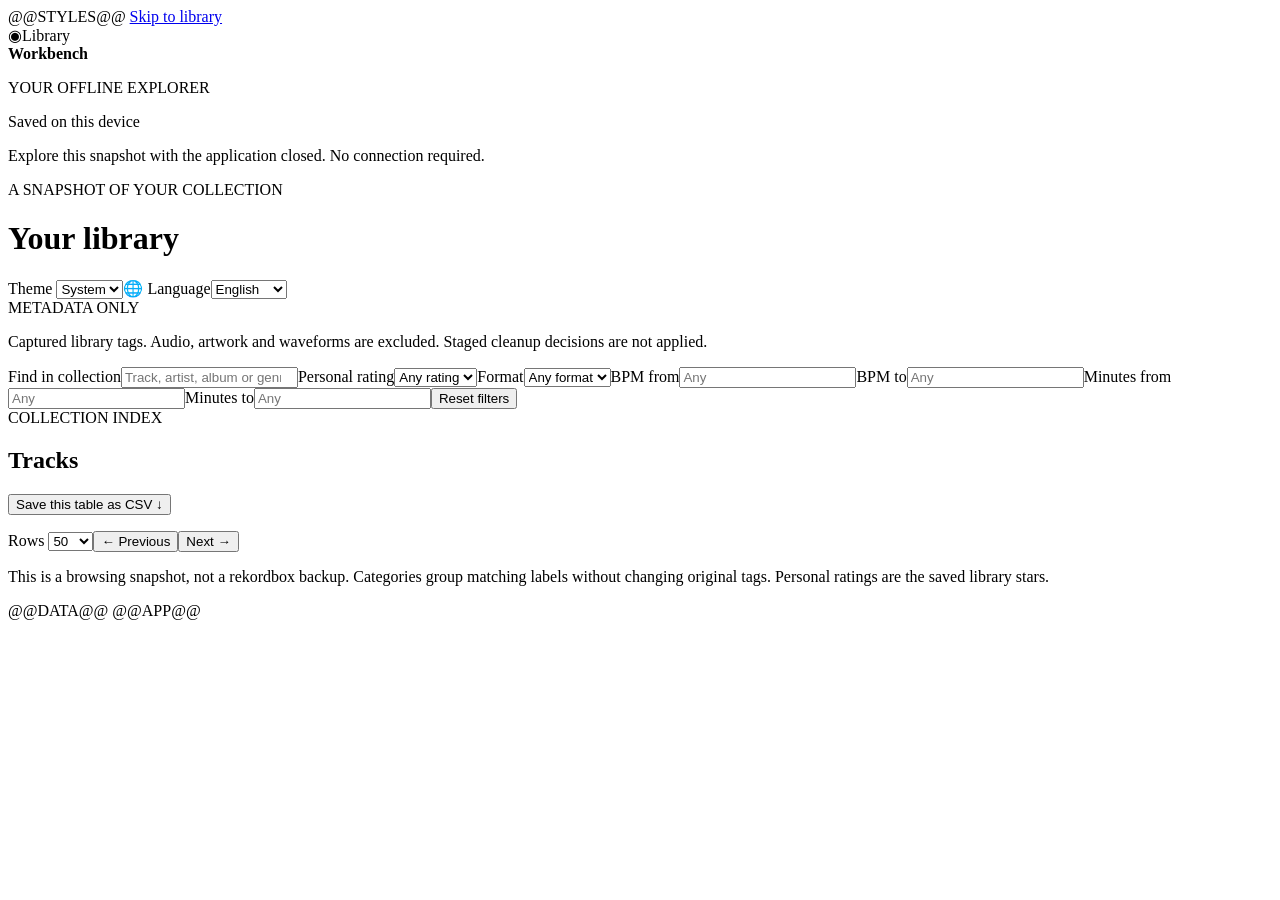
==== static/explorer.html @ 605f7ca6 "Add interface localization, bundled documentation and Unicode property/browser checks" ====
<!DOCTYPE html>

<html lang="en">
<head>
<meta charset="utf-8"/><meta content="width=device-width,initial-scale=1" name="viewport"/>
<meta content="default-src 'none'; script-src 'self' 'unsafe-inline' file:; style-src 'self' 'unsafe-inline' file:; connect-src 'none'; img-src data:; base-uri 'none'; form-action 'none'" http-equiv="Content-Security-Policy"/>
<title>@@TITLE@@ · Offline library explorer</title>
@@STYLES@@
</head>
<body data-mode="@@MODE@@" data-view="@@VIEW@@">
<a class="skip" data-i18n="Skip to library" href="#main">Skip to library</a>
<aside class="sidebar"><div class="brand"><span class="brand-mark">◉</span><span>Library<br/><strong>Workbench</strong></span></div><p class="eyebrow" data-i18n="YOUR OFFLINE EXPLORER">YOUR OFFLINE EXPLORER</p><nav aria-label="Library categories" data-i18n-aria="Library categories" id="navigation"></nav><div class="sidebar-note" data-i18n="{slot0} Saved on this device {slot1}"><span class="dot"></span> Saved on this device<p data-i18n="Explore this snapshot with the application closed. No connection required.">Explore this snapshot with the application closed. No connection required.</p></div></aside>
<main id="main">
<header><div><span class="eyebrow" data-i18n="A SNAPSHOT OF YOUR COLLECTION">A SNAPSHOT OF YOUR COLLECTION</span><h1 id="library-title"><span data-i18n="Your library">Your library</span></h1><p class="muted" id="snapshot-info"></p></div><label class="theme-label"><span data-i18n="Theme">Theme </span><select aria-label="Theme" data-i18n-aria="Theme" id="theme"><option data-i18n="System" value="system">System</option><option data-i18n="Dark" value="dark">Dark</option><option data-i18n="Light" value="light">Light</option></select></label><label class="theme-label"><span data-i18n="Language">🌐 Language</span><select aria-label="Interface language" data-i18n-aria="Interface language" id="language"><option value="en">English</option><option value="de">Deutsch</option><option value="fr">Français</option><option value="it">Italiano</option><option value="es">Español</option><option value="el">Ελληνικά</option><option value="pl">Polski</option><option value="cs">Čeština</option><option value="ru">Русский</option></select></label></header>
<div class="snapshot-note"><span class="badge" data-i18n="METADATA ONLY">METADATA ONLY</span><p id="scope-note"><span data-i18n="Captured library tags. Audio, artwork and waveforms are excluded. Staged cleanup decisions are not applied.">Captured library tags. Audio, artwork and waveforms are excluded. Staged cleanup decisions are not applied.</span></p></div>
<section aria-label="Library summary" class="metrics" data-i18n-aria="Library summary" id="metrics"></section>
<section aria-label="Filter metadata" class="filters" data-i18n-aria="Filter metadata"><label class="search-label"><span data-i18n="Find in collection">Find in collection</span><input autocomplete="off" id="search" placeholder="Track, artist, album or genre…" type="search"/></label><label><span data-i18n="Personal rating">Personal rating</span><select id="rating-filter"><option data-i18n="Any rating" value="">Any rating</option><option data-i18n="Unrated" value="unrated">Unrated</option><option data-i18n="1 star" value="1">1 star</option><option data-i18n="2 stars" value="2">2 stars</option><option data-i18n="3 stars" value="3">3 stars</option><option data-i18n="4 stars" value="4">4 stars</option><option data-i18n="5 stars" value="5">5 stars</option><option data-i18n="Unknown" value="unknown">Unknown</option></select></label><label><span data-i18n="Format">Format</span><select id="format-filter"><option data-i18n="Any format" value="">Any format</option></select></label><label><span data-i18n="BPM from">BPM from</span><input id="bpm-min" min="0" placeholder="Any" step="any" type="number"/></label><label><span data-i18n="BPM to">BPM to</span><input id="bpm-max" min="0" placeholder="Any" step="any" type="number"/></label><label><span data-i18n="Minutes from">Minutes from</span><input id="duration-min" min="0" placeholder="Any" step="any" type="number"/></label><label><span data-i18n="Minutes to">Minutes to</span><input id="duration-max" min="0" placeholder="Any" step="any" type="number"/></label><button class="secondary" data-i18n="Reset filters" id="reset">Reset filters</button></section>
<p hidden="" id="filter-error" role="alert"></p><div aria-label="Category filters" class="chips" data-i18n-aria="Category filters" id="active-filters"></div>
<section aria-label="Collection overview" class="overview" data-i18n-aria="Collection overview" id="overview"></section>
<section class="browser"><div class="section-heading"><div><span class="eyebrow" data-i18n="COLLECTION INDEX" id="view-eyebrow">COLLECTION INDEX</span><h2 id="view-title"><span data-i18n="Tracks">Tracks</span></h2><p class="muted" id="view-description"></p></div><button class="secondary" data-i18n="Save this table as CSV ↓" id="download-csv">Save this table as CSV ↓</button></div><div class="table-scroll"><table id="metadata-table"><thead></thead><tbody></tbody></table></div><div class="pagination"><p aria-live="polite" id="results" role="status"></p><div><label><span data-i18n="Rows">Rows </span><select aria-label="Rows per page" data-i18n-aria="Rows per page" id="page-size"><option value="50">50</option><option value="100">100</option><option value="250">250</option></select></label><button class="secondary" data-i18n="← Previous" id="previous">← Previous</button><button class="secondary" data-i18n="Next →" id="next">Next →</button></div></div></section>
<footer><p id="provenance"></p><p data-i18n="This is a browsing snapshot, not a rekordbox backup. Categories group matching labels without changing original tags. Personal ratings are the saved library stars.">This is a browsing snapshot, not a rekordbox backup. Categories group matching labels without changing original tags. Personal ratings are the saved library stars.</p><p id="cue-note"></p></footer>
</main>
<dialog id="track-detail"><button aria-label="Close track details" class="close" data-i18n-aria="Close track details" id="close-detail">×</button><span class="eyebrow" data-i18n="SAVED TRACK METADATA">SAVED TRACK METADATA</span><h2 id="detail-title"></h2><dl id="detail-fields"></dl></dialog>
<noscript>This explorer needs JavaScript enabled to filter and display its embedded metadata. It does not need an internet connection.</noscript>
@@DATA@@
@@APP@@
</body></html>
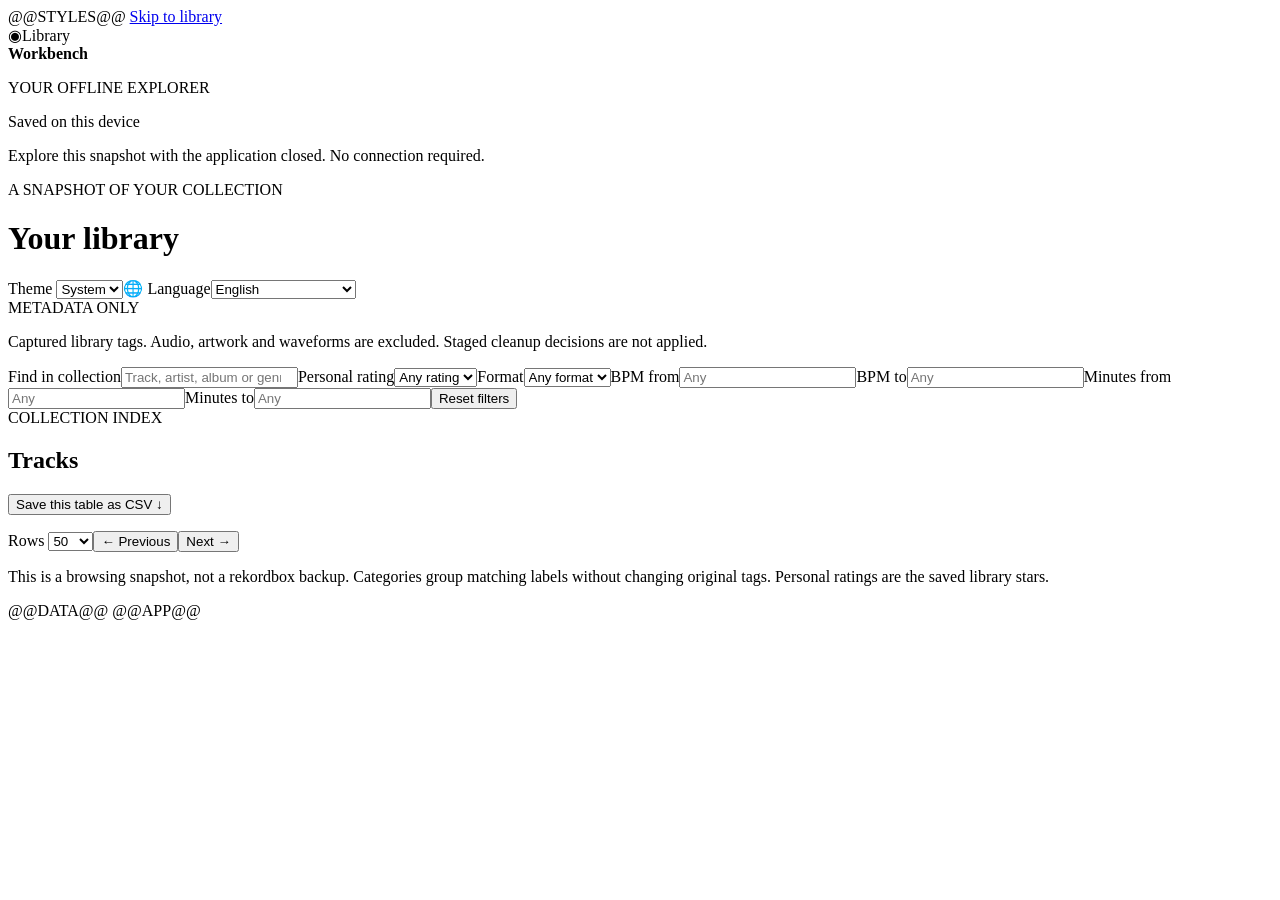
==== commit 2be985df: "Add Arabic, Japanese and regional Portuguese interface translations" ====
--- a/static/explorer.html
+++ b/static/explorer.html
@@ -11,14 +11,14 @@
 <a class="skip" data-i18n="Skip to library" href="#main">Skip to library</a>
 <aside class="sidebar"><div class="brand"><span class="brand-mark">◉</span><span>Library<br/><strong>Workbench</strong></span></div><p class="eyebrow" data-i18n="YOUR OFFLINE EXPLORER">YOUR OFFLINE EXPLORER</p><nav aria-label="Library categories" data-i18n-aria="Library categories" id="navigation"></nav><div class="sidebar-note" data-i18n="{slot0} Saved on this device {slot1}"><span class="dot"></span> Saved on this device<p data-i18n="Explore this snapshot with the application closed. No connection required.">Explore this snapshot with the application closed. No connection required.</p></div></aside>
 <main id="main">
-<header><div><span class="eyebrow" data-i18n="A SNAPSHOT OF YOUR COLLECTION">A SNAPSHOT OF YOUR COLLECTION</span><h1 id="library-title"><span data-i18n="Your library">Your library</span></h1><p class="muted" id="snapshot-info"></p></div><label class="theme-label"><span data-i18n="Theme">Theme </span><select aria-label="Theme" data-i18n-aria="Theme" id="theme"><option data-i18n="System" value="system">System</option><option data-i18n="Dark" value="dark">Dark</option><option data-i18n="Light" value="light">Light</option></select></label><label class="theme-label"><span data-i18n="Language">🌐 Language</span><select aria-label="Interface language" data-i18n-aria="Interface language" id="language"><option value="en">English</option><option value="de">Deutsch</option><option value="fr">Français</option><option value="it">Italiano</option><option value="es">Español</option><option value="el">Ελληνικά</option><option value="pl">Polski</option><option value="cs">Čeština</option><option value="ru">Русский</option></select></label></header>
+<header><div><span class="eyebrow" data-i18n="A SNAPSHOT OF YOUR COLLECTION">A SNAPSHOT OF YOUR COLLECTION</span><h1 id="library-title"><span data-i18n="Your library">Your library</span></h1><p class="muted" id="snapshot-info"></p></div><label class="theme-label"><span data-i18n="Theme">Theme </span><select aria-label="Theme" data-i18n-aria="Theme" id="theme"><option data-i18n="System" value="system">System</option><option data-i18n="Dark" value="dark">Dark</option><option data-i18n="Light" value="light">Light</option></select></label><label class="theme-label"><span data-i18n="Language">🌐 Language</span><select aria-label="Interface language" data-i18n-aria="Interface language" id="language"><option value="en">English</option><option value="de">Deutsch</option><option value="fr">Français</option><option value="it">Italiano</option><option value="es">Español</option><option value="el">Ελληνικά</option><option value="pl">Polski</option><option value="cs">Čeština</option><option value="ru">Русский</option><option value="ja" lang="ja">日本語</option><option value="ar" lang="ar" dir="rtl">العربية</option><option value="pt-PT" lang="pt-PT">Português (Portugal)</option><option value="pt-BR" lang="pt-BR">Português (Brasil)</option></select></label></header>
 <div class="snapshot-note"><span class="badge" data-i18n="METADATA ONLY">METADATA ONLY</span><p id="scope-note"><span data-i18n="Captured library tags. Audio, artwork and waveforms are excluded. Staged cleanup decisions are not applied.">Captured library tags. Audio, artwork and waveforms are excluded. Staged cleanup decisions are not applied.</span></p></div>
 <section aria-label="Library summary" class="metrics" data-i18n-aria="Library summary" id="metrics"></section>
-<section aria-label="Filter metadata" class="filters" data-i18n-aria="Filter metadata"><label class="search-label"><span data-i18n="Find in collection">Find in collection</span><input autocomplete="off" id="search" placeholder="Track, artist, album or genre…" type="search"/></label><label><span data-i18n="Personal rating">Personal rating</span><select id="rating-filter"><option data-i18n="Any rating" value="">Any rating</option><option data-i18n="Unrated" value="unrated">Unrated</option><option data-i18n="1 star" value="1">1 star</option><option data-i18n="2 stars" value="2">2 stars</option><option data-i18n="3 stars" value="3">3 stars</option><option data-i18n="4 stars" value="4">4 stars</option><option data-i18n="5 stars" value="5">5 stars</option><option data-i18n="Unknown" value="unknown">Unknown</option></select></label><label><span data-i18n="Format">Format</span><select id="format-filter"><option data-i18n="Any format" value="">Any format</option></select></label><label><span data-i18n="BPM from">BPM from</span><input id="bpm-min" min="0" placeholder="Any" step="any" type="number"/></label><label><span data-i18n="BPM to">BPM to</span><input id="bpm-max" min="0" placeholder="Any" step="any" type="number"/></label><label><span data-i18n="Minutes from">Minutes from</span><input id="duration-min" min="0" placeholder="Any" step="any" type="number"/></label><label><span data-i18n="Minutes to">Minutes to</span><input id="duration-max" min="0" placeholder="Any" step="any" type="number"/></label><button class="secondary" data-i18n="Reset filters" id="reset">Reset filters</button></section>
+<section aria-label="Filter metadata" class="filters" data-i18n-aria="Filter metadata"><label class="search-label"><span data-i18n="Find in collection">Find in collection</span><input autocomplete="off" id="search" placeholder="Track, artist, album or genre…" data-i18n-placeholder="Track, artist, album or genre…" type="search"/></label><label><span data-i18n="Personal rating">Personal rating</span><select id="rating-filter"><option data-i18n="Any rating" value="">Any rating</option><option data-i18n="Unrated" value="unrated">Unrated</option><option data-i18n="1 star" value="1">1 star</option><option data-i18n="2 stars" value="2">2 stars</option><option data-i18n="3 stars" value="3">3 stars</option><option data-i18n="4 stars" value="4">4 stars</option><option data-i18n="5 stars" value="5">5 stars</option><option data-i18n="Unknown" value="unknown">Unknown</option></select></label><label><span data-i18n="Format">Format</span><select id="format-filter"><option data-i18n="Any format" value="">Any format</option></select></label><label><span data-i18n="BPM from">BPM from</span><input id="bpm-min" min="0" placeholder="Any" data-i18n-placeholder="Any" step="any" type="number"/></label><label><span data-i18n="BPM to">BPM to</span><input id="bpm-max" min="0" placeholder="Any" data-i18n-placeholder="Any" step="any" type="number"/></label><label><span data-i18n="Minutes from">Minutes from</span><input id="duration-min" min="0" placeholder="Any" data-i18n-placeholder="Any" step="any" type="number"/></label><label><span data-i18n="Minutes to">Minutes to</span><input id="duration-max" min="0" placeholder="Any" data-i18n-placeholder="Any" step="any" type="number"/></label><button class="secondary" data-i18n="Reset filters" id="reset">Reset filters</button></section>
 <p hidden="" id="filter-error" role="alert"></p><div aria-label="Category filters" class="chips" data-i18n-aria="Category filters" id="active-filters"></div>
 <section aria-label="Collection overview" class="overview" data-i18n-aria="Collection overview" id="overview"></section>
 <section class="browser"><div class="section-heading"><div><span class="eyebrow" data-i18n="COLLECTION INDEX" id="view-eyebrow">COLLECTION INDEX</span><h2 id="view-title"><span data-i18n="Tracks">Tracks</span></h2><p class="muted" id="view-description"></p></div><button class="secondary" data-i18n="Save this table as CSV ↓" id="download-csv">Save this table as CSV ↓</button></div><div class="table-scroll"><table id="metadata-table"><thead></thead><tbody></tbody></table></div><div class="pagination"><p aria-live="polite" id="results" role="status"></p><div><label><span data-i18n="Rows">Rows </span><select aria-label="Rows per page" data-i18n-aria="Rows per page" id="page-size"><option value="50">50</option><option value="100">100</option><option value="250">250</option></select></label><button class="secondary" data-i18n="← Previous" id="previous">← Previous</button><button class="secondary" data-i18n="Next →" id="next">Next →</button></div></div></section>
-<footer><p id="provenance"></p><p data-i18n="This is a browsing snapshot, not a rekordbox backup. Categories group matching labels without changing original tags. Personal ratings are the saved library stars.">This is a browsing snapshot, not a rekordbox backup. Categories group matching labels without changing original tags. Personal ratings are the saved library stars.</p><p id="cue-note"></p></footer>
+<footer><p id="provenance"></p><p id="disclosure-note"></p><p data-i18n="This is a browsing snapshot, not a rekordbox backup. Categories group matching labels without changing original tags. Personal ratings are the saved library stars.">This is a browsing snapshot, not a rekordbox backup. Categories group matching labels without changing original tags. Personal ratings are the saved library stars.</p><p id="cue-note"></p></footer>
 </main>
 <dialog id="track-detail"><button aria-label="Close track details" class="close" data-i18n-aria="Close track details" id="close-detail">×</button><span class="eyebrow" data-i18n="SAVED TRACK METADATA">SAVED TRACK METADATA</span><h2 id="detail-title"></h2><dl id="detail-fields"></dl></dialog>
 <noscript>This explorer needs JavaScript enabled to filter and display its embedded metadata. It does not need an internet connection.</noscript>
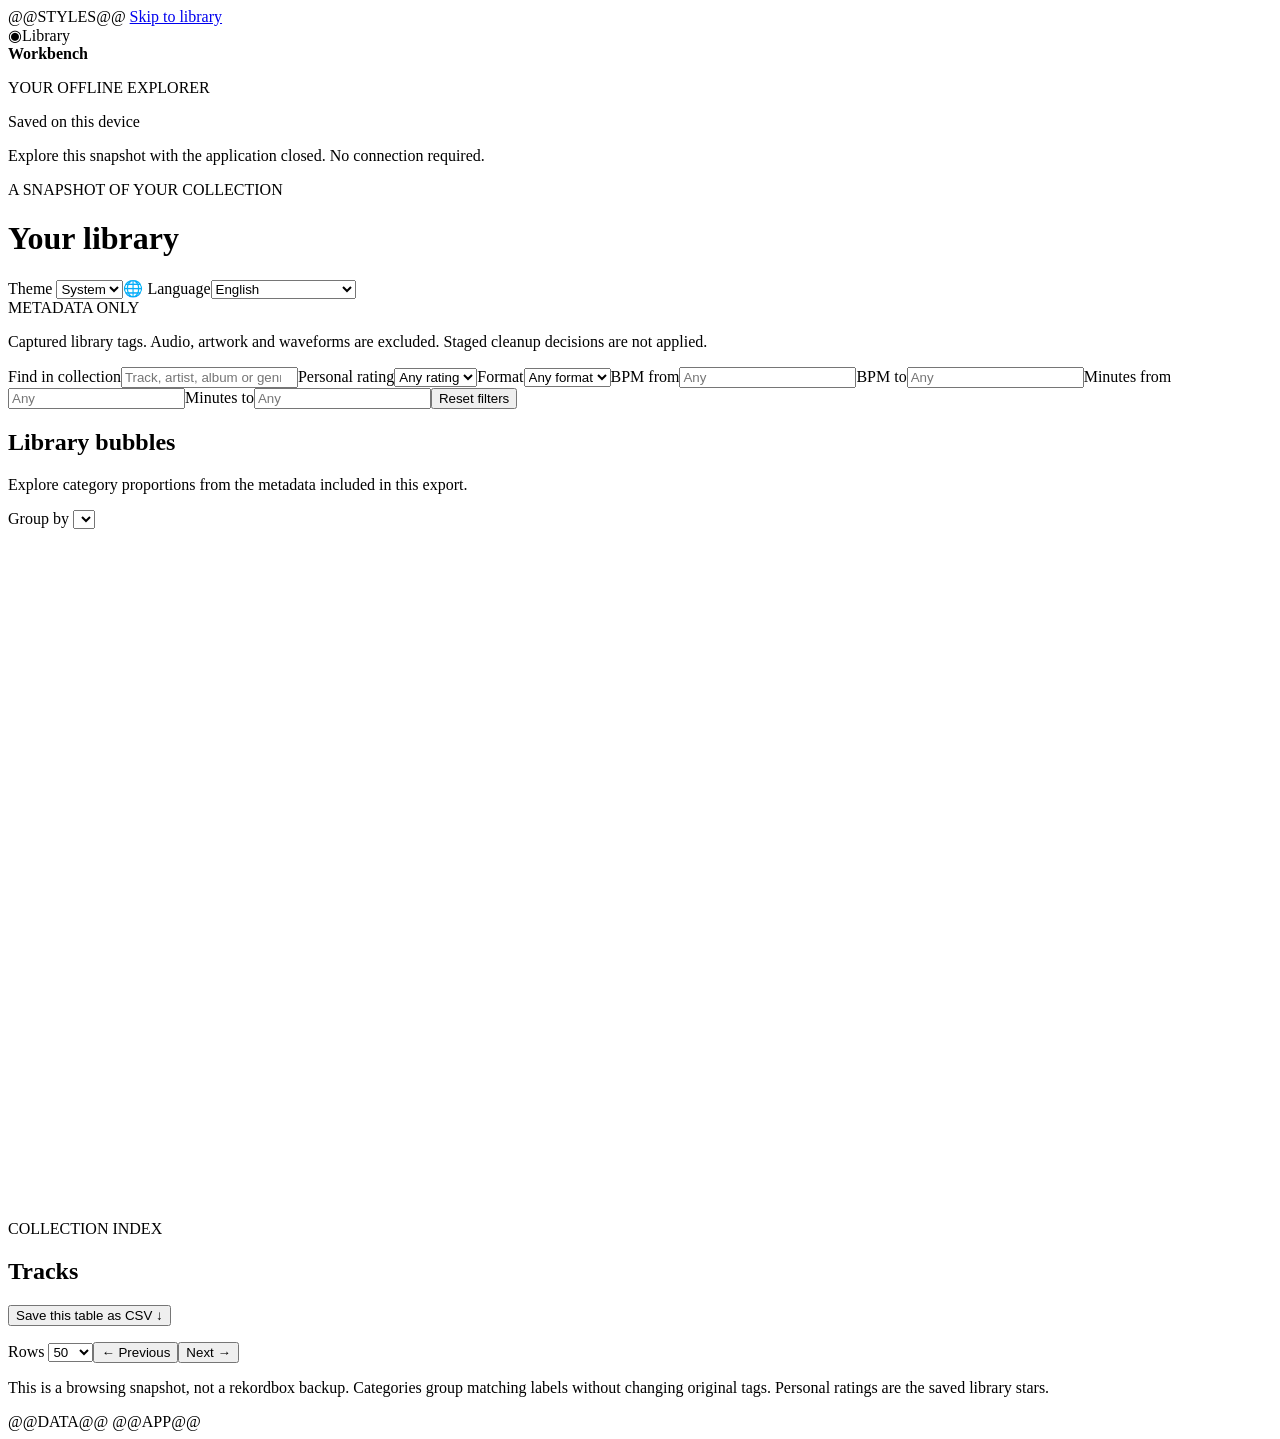
==== commit eb67989e: "Add offline bubble charts using existing share-safe metadata" ====
--- a/static/explorer.html
+++ b/static/explorer.html
@@ -17,6 +17,13 @@
 <section aria-label="Filter metadata" class="filters" data-i18n-aria="Filter metadata"><label class="search-label"><span data-i18n="Find in collection">Find in collection</span><input autocomplete="off" id="search" placeholder="Track, artist, album or genre…" data-i18n-placeholder="Track, artist, album or genre…" type="search"/></label><label><span data-i18n="Personal rating">Personal rating</span><select id="rating-filter"><option data-i18n="Any rating" value="">Any rating</option><option data-i18n="Unrated" value="unrated">Unrated</option><option data-i18n="1 star" value="1">1 star</option><option data-i18n="2 stars" value="2">2 stars</option><option data-i18n="3 stars" value="3">3 stars</option><option data-i18n="4 stars" value="4">4 stars</option><option data-i18n="5 stars" value="5">5 stars</option><option data-i18n="Unknown" value="unknown">Unknown</option></select></label><label><span data-i18n="Format">Format</span><select id="format-filter"><option data-i18n="Any format" value="">Any format</option></select></label><label><span data-i18n="BPM from">BPM from</span><input id="bpm-min" min="0" placeholder="Any" data-i18n-placeholder="Any" step="any" type="number"/></label><label><span data-i18n="BPM to">BPM to</span><input id="bpm-max" min="0" placeholder="Any" data-i18n-placeholder="Any" step="any" type="number"/></label><label><span data-i18n="Minutes from">Minutes from</span><input id="duration-min" min="0" placeholder="Any" data-i18n-placeholder="Any" step="any" type="number"/></label><label><span data-i18n="Minutes to">Minutes to</span><input id="duration-max" min="0" placeholder="Any" data-i18n-placeholder="Any" step="any" type="number"/></label><button class="secondary" data-i18n="Reset filters" id="reset">Reset filters</button></section>
 <p hidden="" id="filter-error" role="alert"></p><div aria-label="Category filters" class="chips" data-i18n-aria="Category filters" id="active-filters"></div>
 <section aria-label="Collection overview" class="overview" data-i18n-aria="Collection overview" id="overview"></section>
+<section class="offline-bubbles" id="offline-bubble-panel" aria-labelledby="offline-bubble-title">
+ <div class="offline-bubble-heading"><div><h2 id="offline-bubble-title">Library bubbles</h2><p class="muted">Explore category proportions from the metadata included in this export.</p></div>
+ <label>Group by <select id="offline-bubble-dimension"></select></label></div>
+ <svg id="offline-bubble-map" role="img" aria-label="Bubble chart of selected library categories" viewBox="0 0 960 510" preserveAspectRatio="xMidYMid meet"></svg>
+ <p class="muted" id="offline-bubble-note" aria-live="polite"></p>
+ <div class="offline-bubble-legend" id="offline-bubble-legend"></div>
+</section>
 <section class="browser"><div class="section-heading"><div><span class="eyebrow" data-i18n="COLLECTION INDEX" id="view-eyebrow">COLLECTION INDEX</span><h2 id="view-title"><span data-i18n="Tracks">Tracks</span></h2><p class="muted" id="view-description"></p></div><button class="secondary" data-i18n="Save this table as CSV ↓" id="download-csv">Save this table as CSV ↓</button></div><div class="table-scroll"><table id="metadata-table"><thead></thead><tbody></tbody></table></div><div class="pagination"><p aria-live="polite" id="results" role="status"></p><div><label><span data-i18n="Rows">Rows </span><select aria-label="Rows per page" data-i18n-aria="Rows per page" id="page-size"><option value="50">50</option><option value="100">100</option><option value="250">250</option></select></label><button class="secondary" data-i18n="← Previous" id="previous">← Previous</button><button class="secondary" data-i18n="Next →" id="next">Next →</button></div></div></section>
 <footer><p id="provenance"></p><p id="disclosure-note"></p><p data-i18n="This is a browsing snapshot, not a rekordbox backup. Categories group matching labels without changing original tags. Personal ratings are the saved library stars.">This is a browsing snapshot, not a rekordbox backup. Categories group matching labels without changing original tags. Personal ratings are the saved library stars.</p><p id="cue-note"></p></footer>
 </main>
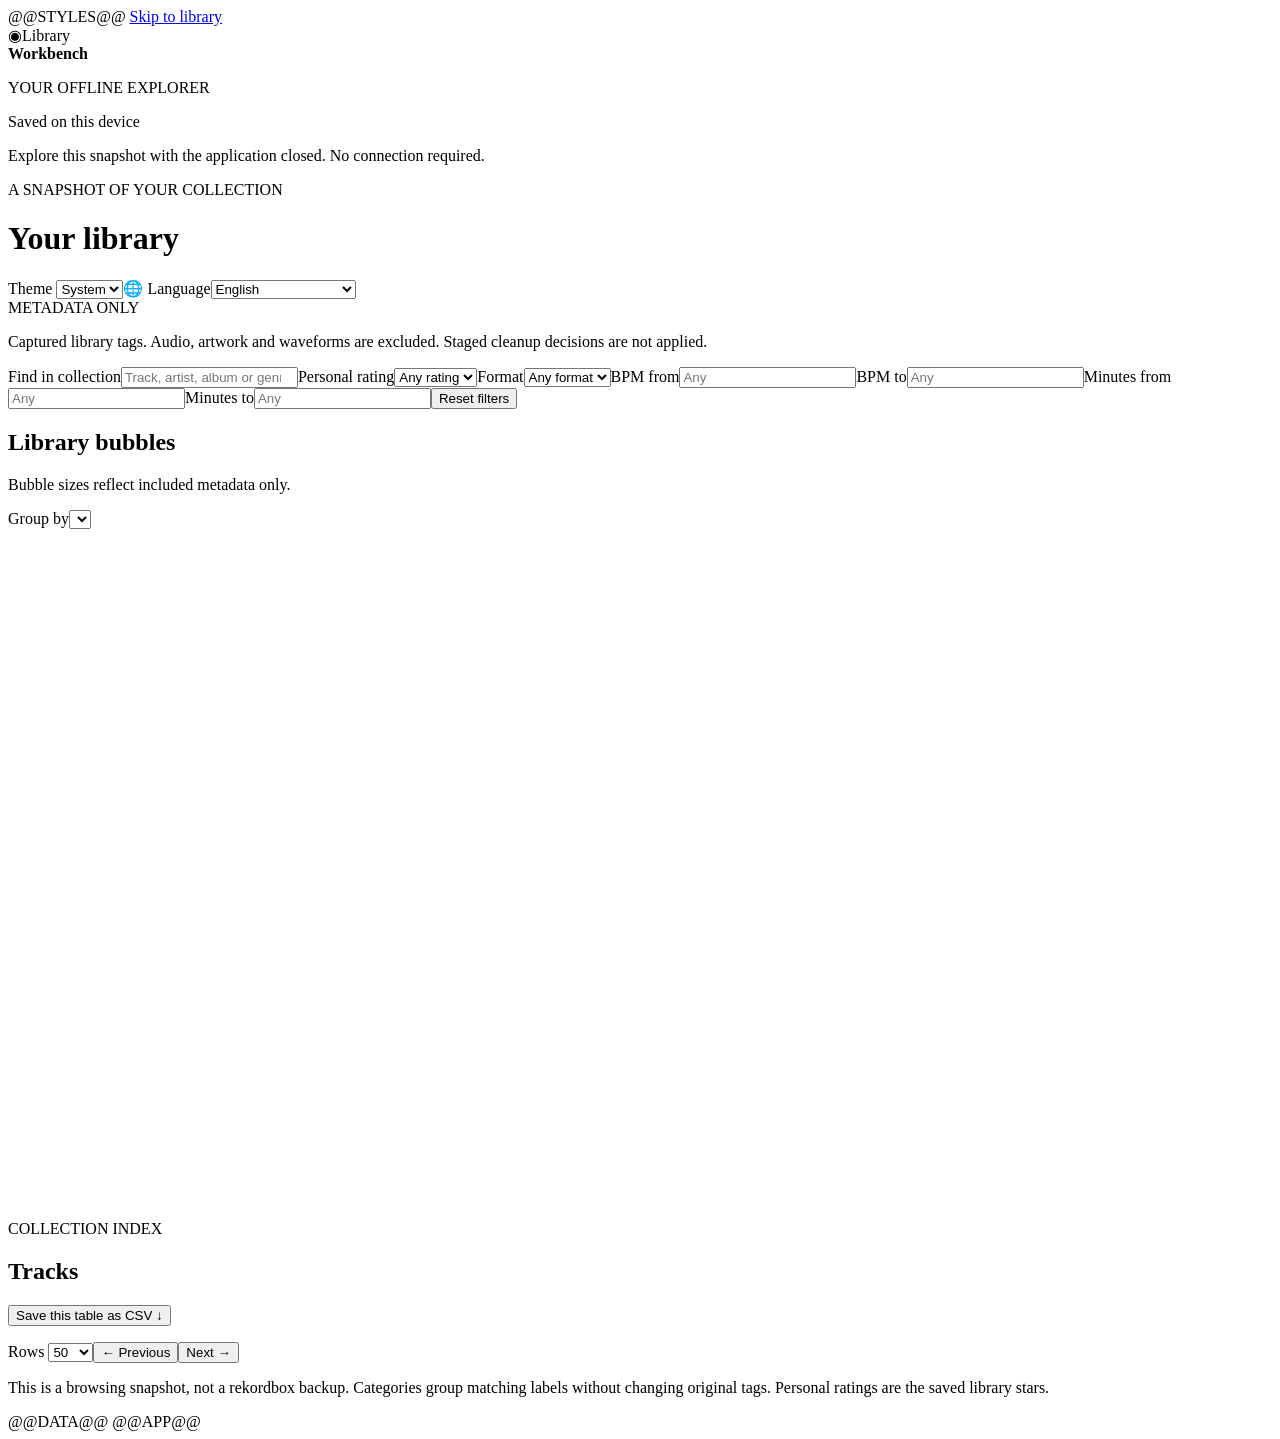
==== commit 4d7dc971: "Translate new MusicBrainz, file health, journal and offline sharing interfaces" ====
--- a/static/explorer.html
+++ b/static/explorer.html
@@ -18,9 +18,9 @@
 <p hidden="" id="filter-error" role="alert"></p><div aria-label="Category filters" class="chips" data-i18n-aria="Category filters" id="active-filters"></div>
 <section aria-label="Collection overview" class="overview" data-i18n-aria="Collection overview" id="overview"></section>
 <section class="offline-bubbles" id="offline-bubble-panel" aria-labelledby="offline-bubble-title">
- <div class="offline-bubble-heading"><div><h2 id="offline-bubble-title">Library bubbles</h2><p class="muted">Explore category proportions from the metadata included in this export.</p></div>
- <label>Group by <select id="offline-bubble-dimension"></select></label></div>
- <svg id="offline-bubble-map" role="img" aria-label="Bubble chart of selected library categories" viewBox="0 0 960 510" preserveAspectRatio="xMidYMid meet"></svg>
+ <div class="offline-bubble-heading"><div><h2 id="offline-bubble-title" data-i18n="Library bubbles">Library bubbles</h2><p class="muted" data-i18n="Bubble sizes reflect included metadata only.">Bubble sizes reflect included metadata only.</p></div>
+ <label><span data-i18n="Group by">Group by</span><select id="offline-bubble-dimension"></select></label></div>
+ <svg id="offline-bubble-map" role="group" aria-labelledby="offline-bubble-title" viewBox="0 0 960 510" preserveAspectRatio="xMidYMid meet"></svg>
  <p class="muted" id="offline-bubble-note" aria-live="polite"></p>
  <div class="offline-bubble-legend" id="offline-bubble-legend"></div>
 </section>
